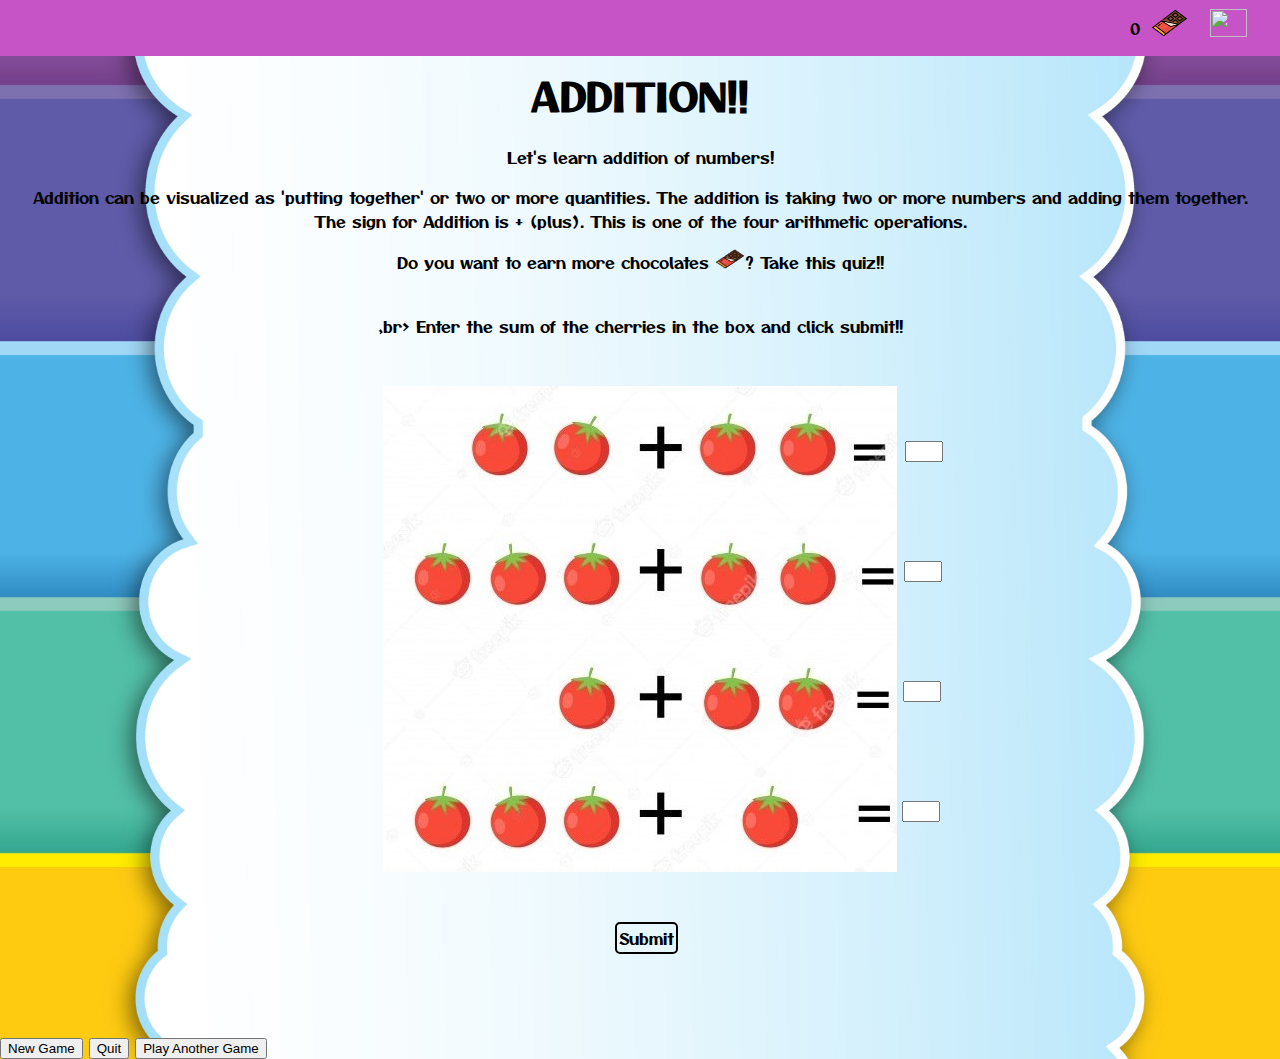
==== addition.html @ 749c067a "add, sub" ====
<!DOCTYPE html>
<html>
<head>
<meta charset="utf-8">
<meta http-equiv="X-UA-Compatible" content="IE=edge">
<meta name="viewport" content="width=device-width, initial-scale=1">

<link rel="stylesheet" href="css/welcome.css">
<link rel="shortcut icon" href="imagesK/favicon.png" type="image/png">
<script src="js/welcome.js"></script>
<script src ="jsK/script.js"></script>

<link rel="preconnect" href="https://fonts.googleapis.com">
<link rel="preconnect" href="https://fonts.gstatic.com" crossorigin>
<link href="https://fonts.googleapis.com/css2?family=Otomanopee+One&display=swap" rel="stylesheet">
<title>Addition</title>
</head>
<body>

<div class="navbar" id='scorebtn'>
  <a id="name"></a>
  <a id="mini-icon"></a>
  <a><img src="imagesK/chocolate3.png" width="37" height="28"></a>
  <p id="score"></p>
  <script>
    document.querySelector("#name").innerHTML= localStorage.getItem("nickname");
    var mini_icon = new Image(37,28);
    mini_icon.src=iconChoice();
    document.querySelector("#mini-icon").appendChild(mini_icon);
    var ele = document.getElementById("score");
    ele.innerHTML=score;
    function checkA(){
        var entry1 = document.getElementById("q1").value;
        var entry2 = document.getElementById("q2").value;
        var entry3 = document.getElementById("q3").value;
        var entry4 = document.getElementById("q4").value;
        var result= document.getElementById("result");
        if(q1==4)
        {
            score+=10;
            ele.innerHTML=score;
        }
        if(q2==5)
        {
            score+=10;
            ele.innerHTML=score;
        }
        if(q3==3)
        {
            score+=10;
            ele.innerHTML=score;
        }
        if(q4==4)
        {
            score+=10;;
            ele.innerHTML=score;
        }
        result.innerHTML="The correct answers are 4, 5, 3 and 4!"
  }
  </script>
</div>
<div class="main">
    <h1><big><b>ADDITION!!</b></big></h1>
    <p>Let's learn addition of numbers!</p>


<p id="intro">Addition can be visualized as 'putting together' or two or more quantities. 
    The addition is taking two or more numbers and adding them together. The sign 
    for Addition is + (plus). This is one of the four arithmetic operations.</p>





  
<p>Do you want to earn more chocolates <img src="imagesK/chocolate3.png" width="30" height="20">? Take this quiz!!</p>
<br>,br>
Enter the sum of the cherries in the box and click submit!!
<br><br><br>
<img src="imagesK/addPic1.jpg">
<form name="Addition Quiz">
  
  <input type="text" id="q1" name="q1">
  <input type="text" id="q2" name="q2">
  <input type="text" id="q3" name="q3">
  <input type="text" id="q4" name="q4">
  <div id="submit-button" onclick="checkA()">Submit</div>
  <!-- <input type="submit" id="q1submit" value="Submit" onclick="checkQ()"> -->
</form> 
<p id="result"></p>



</div>

<br> <br>

<button onclick="comparison.html">New Game</button>
<button onclick="indexk.html">Quit</button>
<button onclick="welcome.html">Play Another Game</button>
</div>

</body>
</html>
---- css/welcome.css ----
body {
      background-image: url("../imagesK/background1.jpg");
      /* background-repeat: no-repeat;
      /* background-attachment: fixed; */
      background-size: cover; 
      margin:0;
      font-family: 'Otomanopee One', sans-serif;
      background-attachment: fixed;
  /* background-position: center; */
  background-repeat: no-repeat;
  
      
  }
  
  .navbar {
    overflow: hidden;
    background-color: rgb(199, 84, 199);
    position: fixed;
    top: 0;
    width: 100%;
    text-align: right;
  }
  
  .navbar a {
    float: right;
    display: block;
    color: #f2f2f2;
    text-align: center;
    padding: 9px 11px;
    text-decoration: none;
    font-size: 19px;
  }
  
  .navbar a:hover {
    background: rgb(235, 126, 159);
    color: black;
  }
  
  .main {
    padding: 16px;
    margin-top: 30px;
    text-align: center;
  }
  
  .button {
      border: none;
      color: white;
      padding: 15px 32px;
      text-align: center;
      text-decoration: none;
      display: inline-block;
      font-size: 16px;
      margin: 4px 2px;
      cursor: pointer;
    }
    
    .button1 {background-color: green;} /* Green */
    .button2 {background-color: #008CBA;} /* Blue */
    .button3 {background-color: #008CBA;width: 200;}
    #numbers
    {
        text-align: center;
    }
    #seesaw
    {
        text-align: center;
    }
    #great
    {
        text-align: center;
    }
    #next
    {
      text-align: center
    }
    #q1l
    {
      position: relative;
      bottom: 115px;
      right: 110px;
      width: 30px;
    }
    #q1g
    {
      position: relative;
      bottom: 185px;
      left: 90px;
      width: 30px;
    }
    #q2l
    {
      position: relative;
      bottom: 115px;
      right: 110px;
      width: 30px;
    }
    #q2g
    {
      position: relative;
      bottom: 185px;
      left: 90px;
      width: 30px;
    }
    #q3l
    {
      position: relative;
      bottom: 115px;
      right: 110px;
      width: 30px;
    }
    #q3g
    {
      position: relative;
      bottom: 185px;
      left: 90px;
      width: 30px;
    }

  #submit-button{
    position:relative;
    width:max-content;
    border:2px black solid;
    border-radius:5px;
    padding:2px;
    left:48%;
    margin-top:20px;
  }

  #submit-button:hover{
    box-shadow: 0 0 10px red;
  }

  #q1
{
    position:relative;
    bottom: 440px;
    left:350px;
    width:30px;
}
#q2
{
    position:relative;
    bottom: 320px;
    left:305px;
    width:30px;
}

#q3
{
    position:relative;
    bottom: 200px;
    left:260px;
    width:30px;
}


#q4
{
    position:relative;
    bottom: 80px;
    left:215px;
    width:30px;
}
#qs1
{
    position:relative;
    bottom: 330px;
    left:310px;
    width:30px;
}
#qs2
{
    position:relative;
    bottom: 240px;
    left:265px;
    width:30px;
}

#qs3
{
    position:relative;
    bottom: 140px;
    left:220px;
    width:30px;
}


#qs4
{
    position:relative;
    bottom: 50px;
    left:175px;
    width:30px;
}
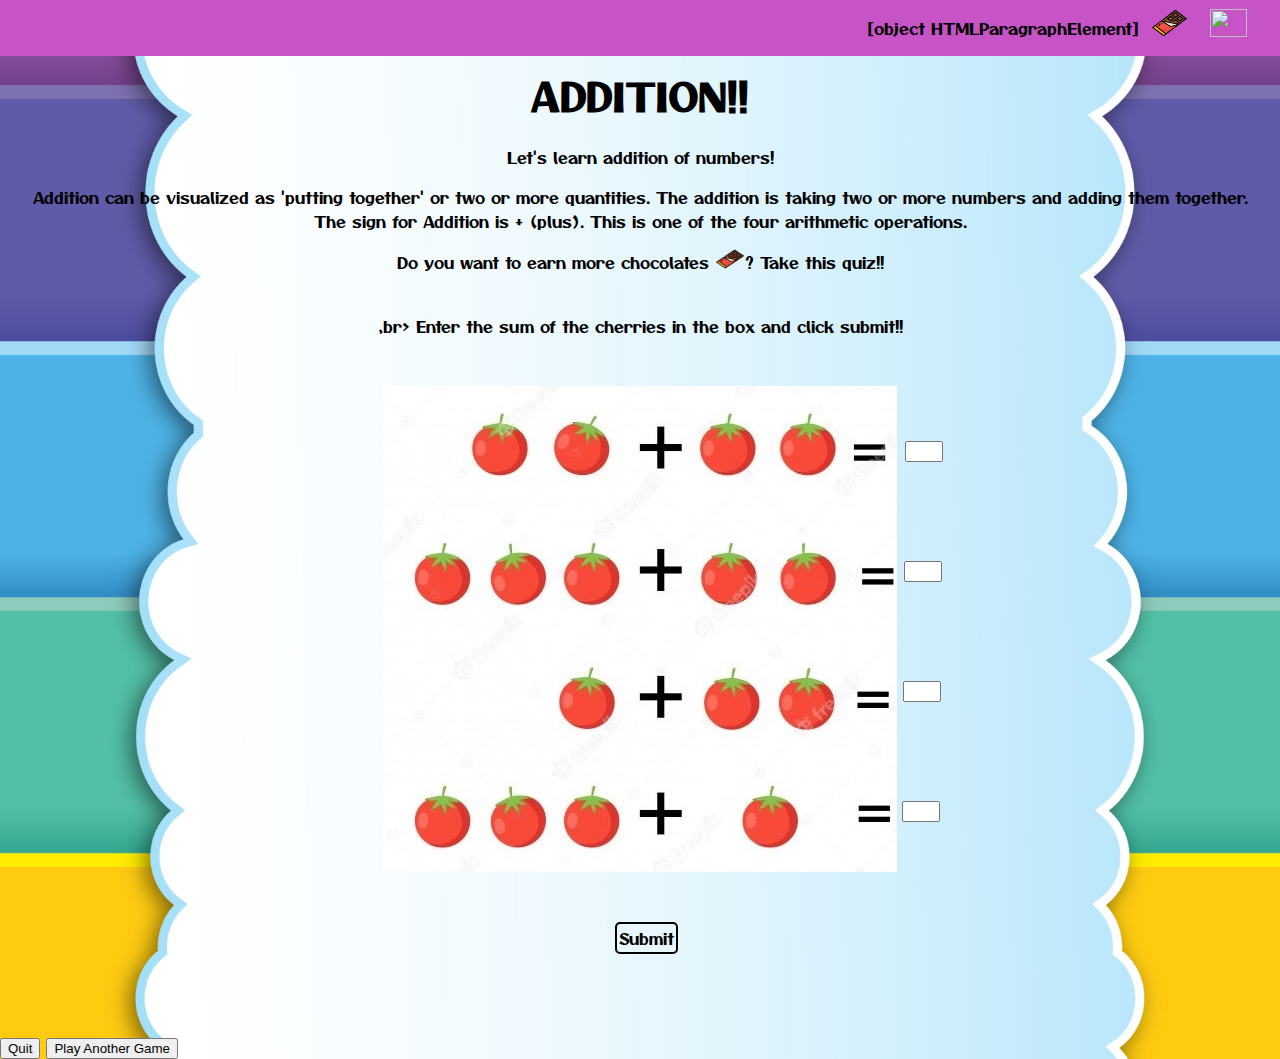
==== commit 48c54d8e: "score updation" ====
--- a/addition.html
+++ b/addition.html
@@ -55,7 +55,7 @@
             score+=10;;
             ele.innerHTML=score;
         }
-        result.innerHTML="The correct answers are 4, 5, 3 and 4!"
+        result.innerHTML="The correct answers are 4, 5, 3 and 4!";
   }
   </script>
 </div>
@@ -95,9 +95,8 @@
 
 <br> <br>
 
-<button onclick="comparison.html">New Game</button>
-<button onclick="indexk.html">Quit</button>
-<button onclick="welcome.html">Play Another Game</button>
+<a href="final.html"><button onclick="final.html">Quit</button></a>
+<a href="homepage.html"><button>Play Another Game</button></a>
 </div>
 
 </body>
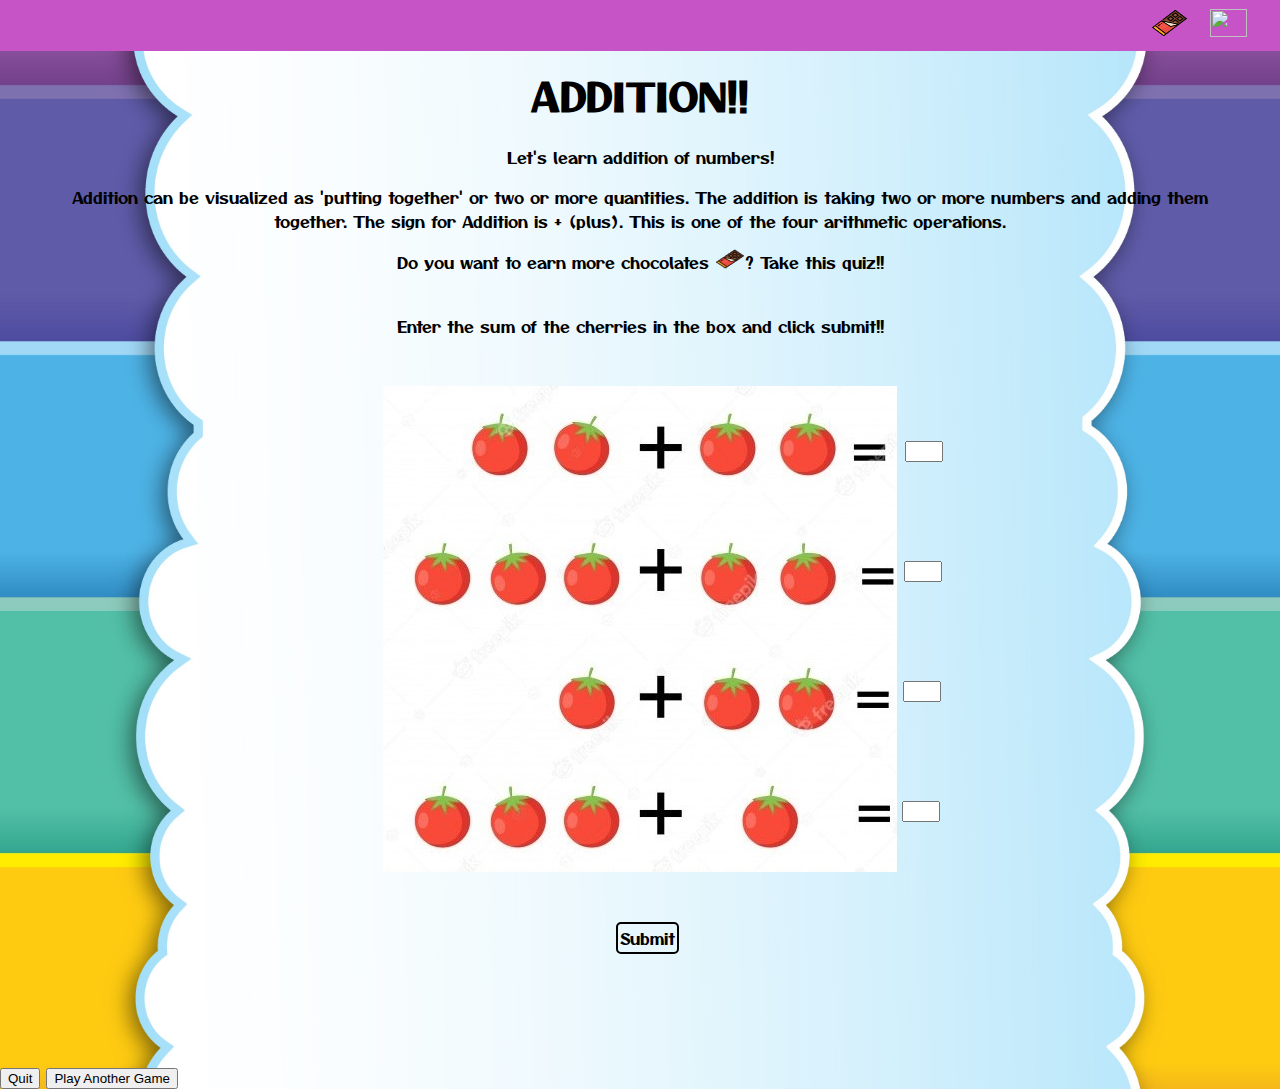
==== commit 5a17a338: "final ish" ====
--- a/addition.html
+++ b/addition.html
@@ -22,38 +22,39 @@
   <a id="mini-icon"></a>
   <a><img src="imagesK/chocolate3.png" width="37" height="28"></a>
   <p id="score"></p>
+  <div id="homepage-bot"></div>
   <script>
     document.querySelector("#name").innerHTML= localStorage.getItem("nickname");
-    var mini_icon = new Image(37,28);
-    mini_icon.src=iconChoice();
-    document.querySelector("#mini-icon").appendChild(mini_icon);
-    var ele = document.getElementById("score");
-    ele.innerHTML=score;
+      var mini_icon = new Image(37,28);
+      mini_icon.src=iconChoice();
+      document.querySelector("#mini-icon").appendChild(mini_icon);
+      var ele = document.getElementById("score");
+      ele.innerHTML=localStorage.getItem("score");
     function checkA(){
         var entry1 = document.getElementById("q1").value;
         var entry2 = document.getElementById("q2").value;
         var entry3 = document.getElementById("q3").value;
         var entry4 = document.getElementById("q4").value;
         var result= document.getElementById("result");
-        if(q1==4)
+        if(entry1==4)
         {
-            score+=10;
-            ele.innerHTML=score;
+            updateScore();
+            ele.innerHTML=localStorage.getItem("score");
         }
-        if(q2==5)
+        if(entry2==5)
         {
-            score+=10;
-            ele.innerHTML=score;
+          updateScore();
+            ele.innerHTML=localStorage.getItem("score");
         }
-        if(q3==3)
+        if(entry3==3)
         {
-            score+=10;
-            ele.innerHTML=score;
+            updateScore();
+            ele.innerHTML=localStorage.getItem("score");
         }
-        if(q4==4)
+        if(entry4==4)
         {
-            score+=10;;
-            ele.innerHTML=score;
+            updateScore();
+            ele.innerHTML=localStorage.getItem("score");
         }
         result.innerHTML="The correct answers are 4, 5, 3 and 4!";
   }
@@ -74,7 +75,7 @@
 
   
 <p>Do you want to earn more chocolates <img src="imagesK/chocolate3.png" width="30" height="20">? Take this quiz!!</p>
-<br>,br>
+<br>
 Enter the sum of the cherries in the box and click submit!!
 <br><br><br>
 <img src="imagesK/addPic1.jpg">
--- a/css/welcome.css
+++ b/css/welcome.css
@@ -40,8 +40,52 @@
     padding: 16px;
     margin-top: 30px;
     text-align: center;
-  }
-  
+    margin: 30px;
+  }
+  #q1Get
+  {
+    border:2px black solid;
+    border-radius:5px;
+    padding:2px;
+    left:48%;
+    margin-top:20px;
+    cursor: pointer;
+    font-family: 'Otomanopee One', sans-serif;
+  }
+  #q1Get:hover{
+    box-shadow: 0 0 10px red;
+  }
+  #q2Get
+  {
+    border:2px black solid;
+    border-radius:5px;
+    padding:2px;
+    left:48%;
+    margin-top:20px;
+    cursor: pointer;
+    font-family: 'Otomanopee One', sans-serif;
+  }
+  #q2Get:hover{
+    box-shadow: 0 0 10px red;
+  }
+  #q3Get
+  {
+    border:2px black solid;
+    border-radius:5px;
+    padding:2px;
+    left:48%;
+    margin-top:20px;
+    cursor: pointer;
+    font-family: 'Otomanopee One', sans-serif;
+  }
+  #q3Get:hover{
+    box-shadow: 0 0 10px red;
+  }
+#qh
+{
+  font-size: 30px;
+}
+
   .button {
       border: none;
       color: white;
@@ -130,6 +174,13 @@
     box-shadow: 0 0 10px red;
   }
 
+  #introcomp
+  {
+    font-size: 30px;
+  }
+h2{
+  font-size: 35px;
+}
   #q1
 {
     position:relative;
@@ -193,5 +244,63 @@
     width:30px;
 }
 
-
-
+#counti
+{
+  font-size: 30px;
+}
+
+#numbers
+{
+  font-size: 30px;
+}
+#number1
+{
+  position:relative;
+  right: 19px;
+}
+#number2
+{
+  position: relative;
+  right: 15px;
+}
+#number4
+{
+  position: relative;
+  right: 10px;
+}
+#number5
+{
+  position: relative;
+  right: 17px;
+}
+#number6
+{
+  position: relative;
+  right: 24px;
+}
+#number8
+{
+  position: relative;
+  right: 3px;
+}
+#number9
+{
+  position: relative;
+  right: 13px;
+}
+#number10
+{
+  position: relative;
+  right: 18px;
+}
+
+#homepage-bot{
+  background-image: url("../imagesK/robot.png");
+  background-size: cover;
+  width:150px;
+  height:195px;
+  position:absolute;
+  top:100px;
+  left:30px;
+  transform: rotate(-10deg);
+}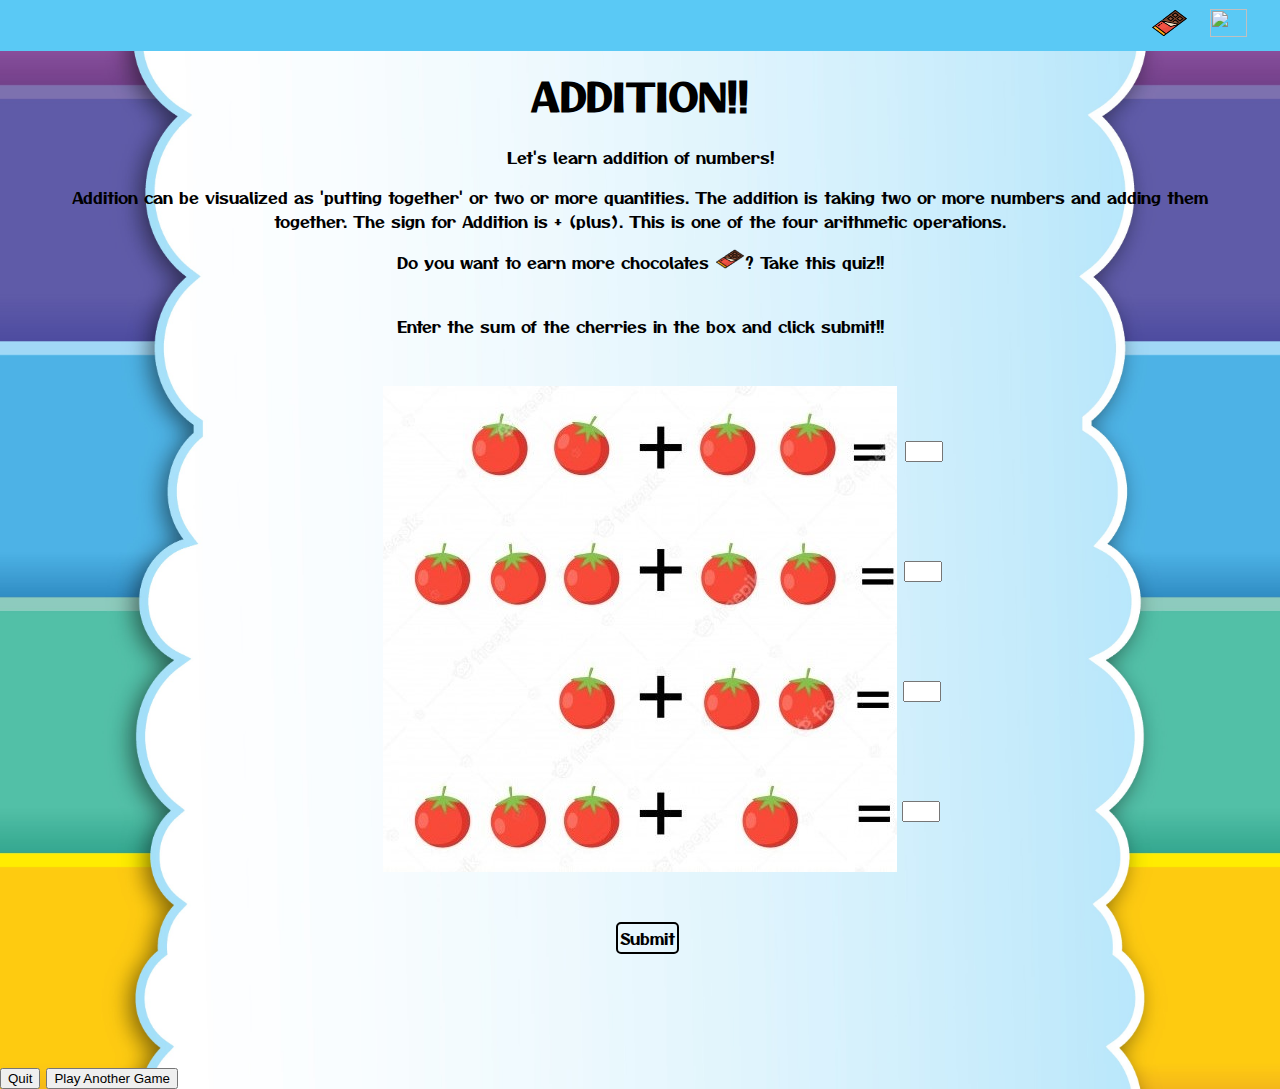
==== commit bb9f67b4: "." ====
--- a/addition.html
+++ b/addition.html
@@ -96,7 +96,7 @@
 
 <br> <br>
 
-<a href="final.html"><button onclick="final.html">Quit</button></a>
+<a href="final.html"><button >Quit</button></a>
 <a href="homepage.html"><button>Play Another Game</button></a>
 </div>
 
--- a/css/welcome.css
+++ b/css/welcome.css
@@ -14,11 +14,12 @@
   
   .navbar {
     overflow: hidden;
-    background-color: rgb(199, 84, 199);
+    background-color: rgb(90, 201, 245);
     position: fixed;
     top: 0;
     width: 100%;
     text-align: right;
+    z-index:20;
   }
   
   .navbar a {
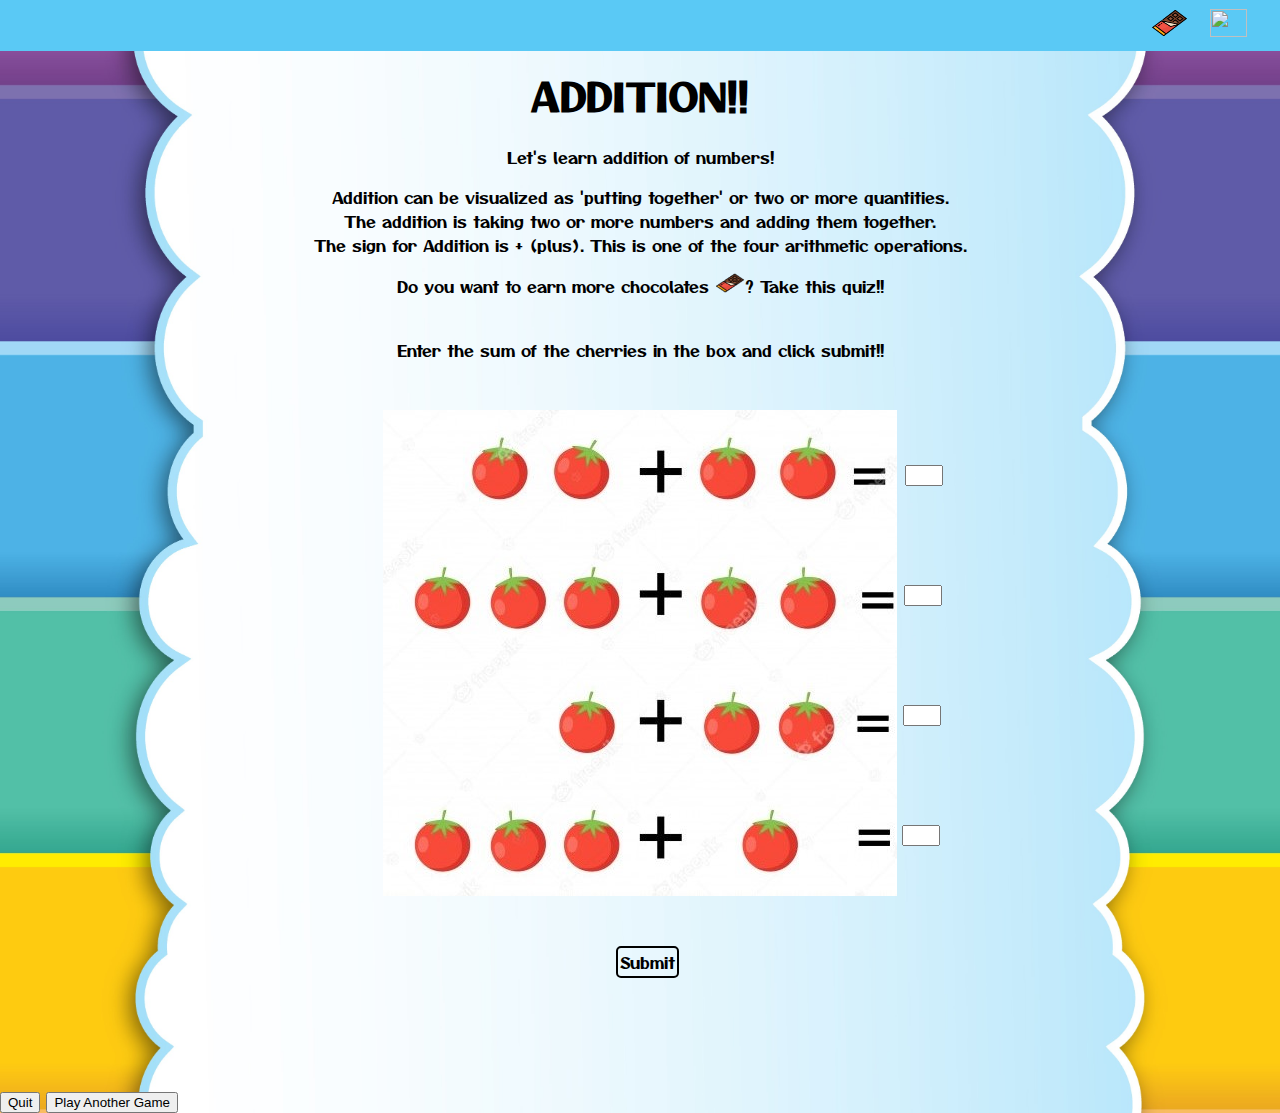
==== commit 238214a7: "add" ====
--- a/addition.html
+++ b/addition.html
@@ -65,8 +65,8 @@
     <p>Let's learn addition of numbers!</p>
 
 
-<p id="intro">Addition can be visualized as 'putting together' or two or more quantities. 
-    The addition is taking two or more numbers and adding them together. The sign 
+<p id="intro">Addition can be visualized as 'putting together' or two or more quantities. <br>
+    The addition is taking two or more numbers and adding them together.<br> The sign 
     for Addition is + (plus). This is one of the four arithmetic operations.</p>
 
 
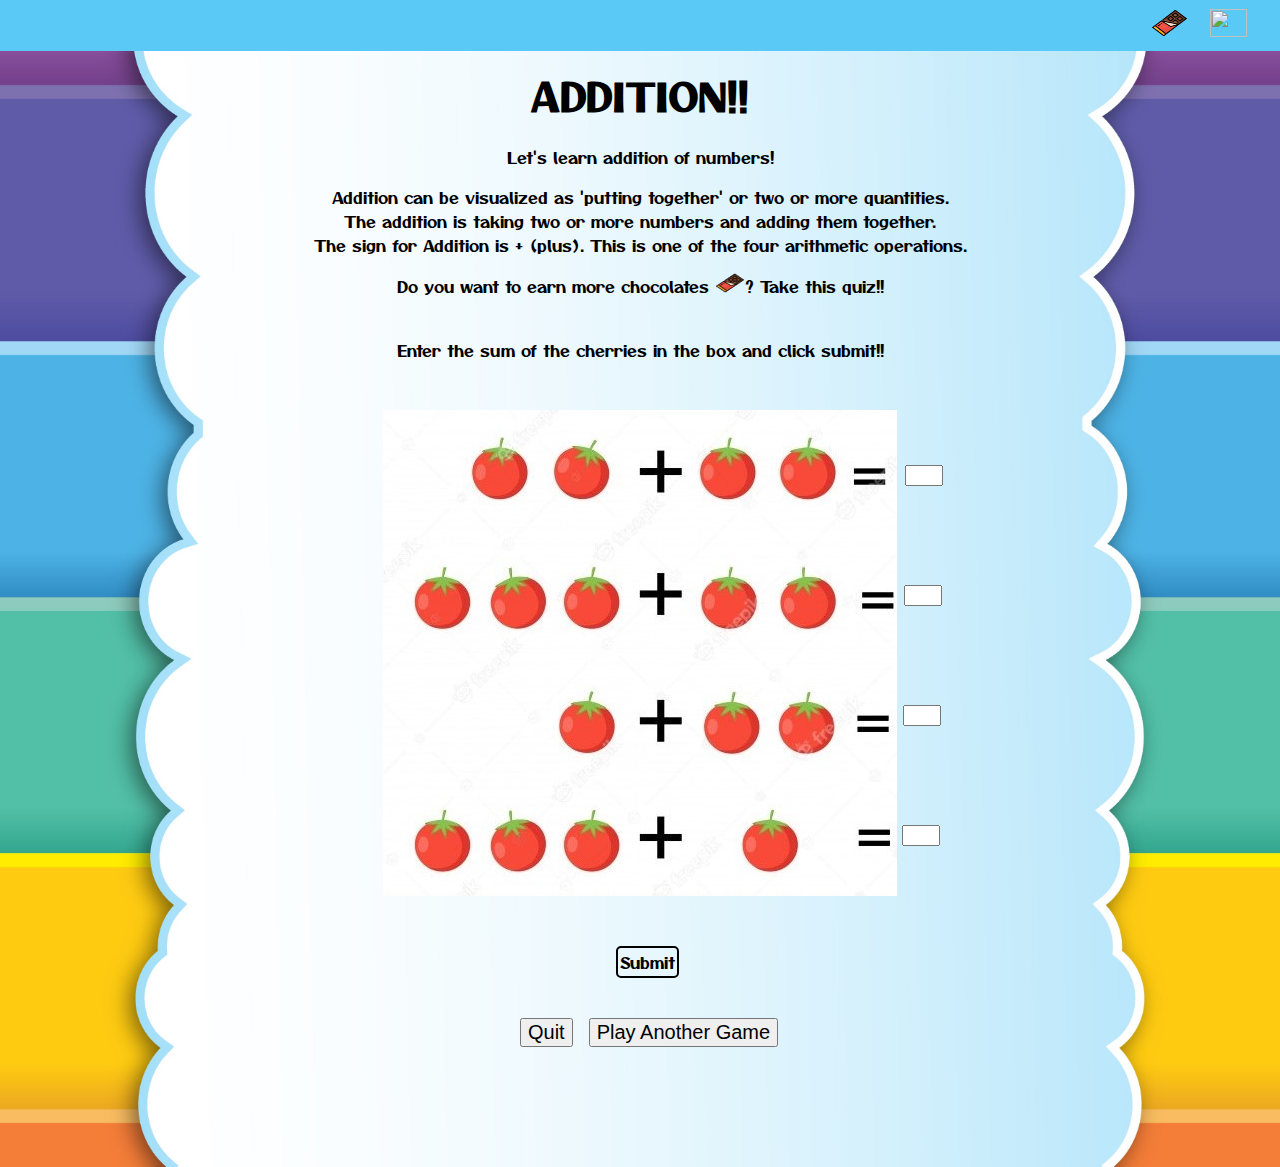
==== commit d0b78716: "FINAL" ====
--- a/addition.html
+++ b/addition.html
@@ -96,9 +96,11 @@
 
 <br> <br>
 
-<a href="final.html"><button >Quit</button></a>
-<a href="homepage.html"><button>Play Another Game</button></a>
-</div>
+<div id="nav-buttons" class="move">
+  <a href="final.html"><button>Quit</button></a>
+  <a href="homepage.html"><button>Play Another Game</button></a>
+  </div>
+
 
 </body>
 </html>--- a/css/welcome.css
+++ b/css/welcome.css
@@ -304,4 +304,19 @@
   top:100px;
   left:30px;
   transform: rotate(-10deg);
+}
+#nav-buttons button{
+  margin-top:30px;
+  margin-bottom:20px;
+  font-size:20px;
+  margin-right:10px;
+}
+#nav-buttons button:hover{
+  box-shadow: 0 0 10px red;
+
+}
+.move{
+  position:relative;
+  left:520px;
+  bottom:100px;
 }